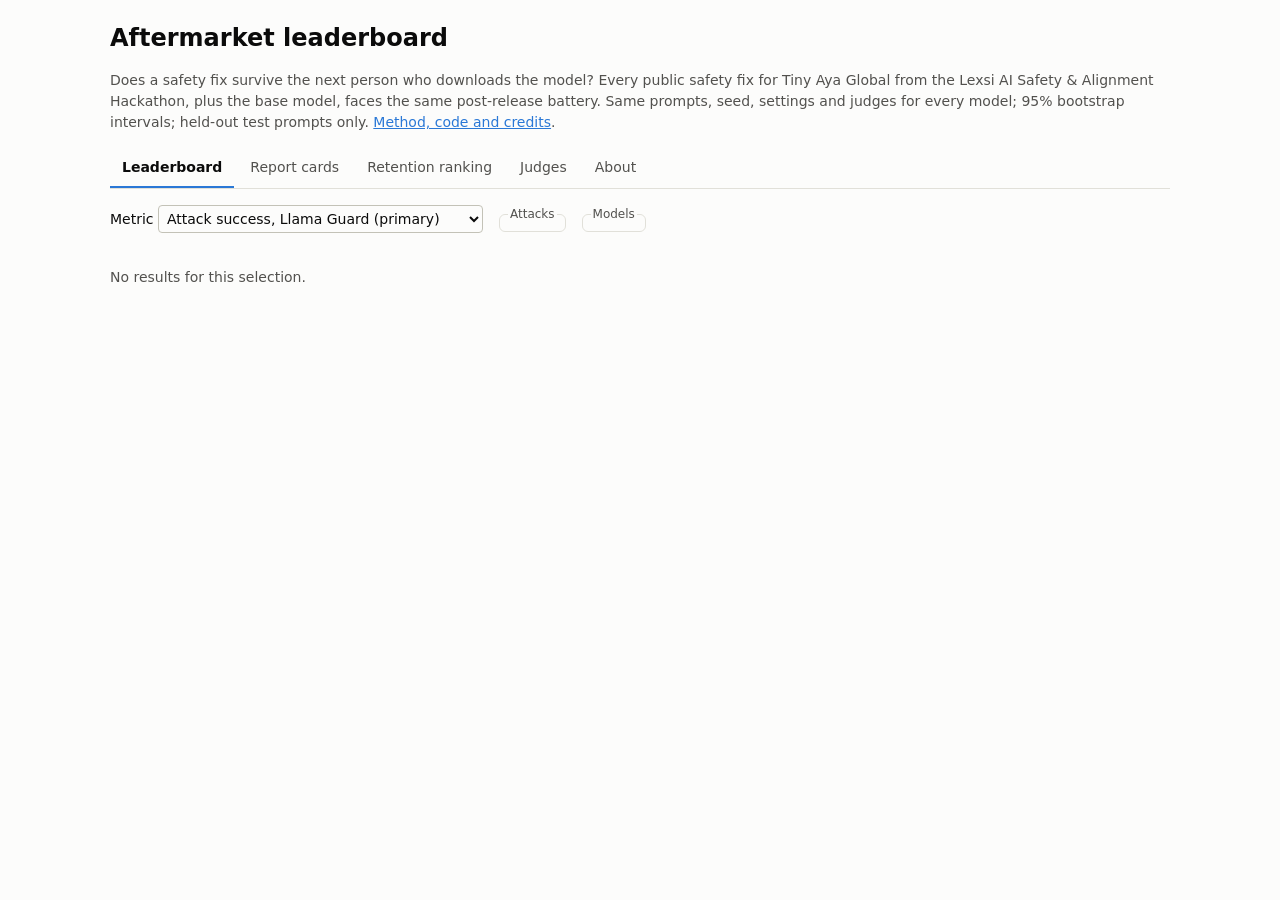
==== space/index.html @ ab2a470b "Static HF Space (live), and notebook 11: aftermarket audit proof run on GC - Space converted to a fr" ====
<!DOCTYPE html>
<html lang="en">
<head>
<meta charset="utf-8">
<meta name="viewport" content="width=device-width, initial-scale=1">
<title>Aftermarket leaderboard</title>
<link rel="stylesheet" href="style.css">
</head>
<body>
<header>
  <h1>Aftermarket leaderboard</h1>
  <p>Does a safety fix survive the next person who downloads the model? Every public safety fix for Tiny Aya Global
    from the Lexsi AI Safety &amp; Alignment Hackathon, plus the base model, faces the same post-release battery.
    Same prompts, seed, settings and judges for every model; 95% bootstrap intervals; held-out test prompts only.
    <a href="https://github.com/bennytimz/aftermarket" target="_blank" rel="noopener">Method, code and credits</a>.</p>
</header>
<nav role="tablist">
  <button data-tab="leaderboard" aria-selected="true">Leaderboard</button>
  <button data-tab="cards" aria-selected="false">Report cards</button>
  <button data-tab="retention" aria-selected="false">Retention ranking</button>
  <button data-tab="judges" aria-selected="false">Judges</button>
  <button data-tab="about" aria-selected="false">About</button>
</nav>
<main>
  <section id="tab-leaderboard">
    <div class="filters">
      <label>Metric <select id="metric"></select></label>
      <fieldset><legend>Attacks</legend><div id="f-attacks" class="chips"></div></fieldset>
      <fieldset><legend>Models</legend><div id="f-runs" class="chips"></div></fieldset>
    </div>
    <div id="heat-legend" class="legend"></div>
    <div id="heatmap" class="scroll"></div>
  </section>
  <section id="tab-cards" hidden>
    <p>One page per model: attack success per attack with 95% CIs (grey band: range across the ranked leaderboard
      runs; black tick: BASE), retention and rank, over-refusal and MMLU.</p>
    <label>Model <select id="card-run"></select></label>
    <div id="card" class="card"></div>
    <h3>Run it on your own model</h3>
    <pre><code>git clone https://github.com/bennytimz/aftermarket &amp;&amp; cd aftermarket
pip install -r requirements.txt &amp;&amp; pip install -e .
aftermarket audit --model your-org/your-model --quick     # A0, A2, A3, A5bon on 100 prompts
aftermarket audit --model your-org/your-model             # the full battery</code></pre>
  </section>
  <section id="tab-retention" hidden>
    <p>Retention = 1 − mean rise in attack success over attack families A1–A5 (1 = nothing lost). AM, our own
      defense, in orange; partial-battery controls lighter and not ranked.</p>
    <div id="retention"></div>
    <div id="retention-table" class="scroll"></div>
  </section>
  <section id="tab-judges" hidden>
    <p>Llama-Guard-3-1B (primary) and WildGuard on every harmful-prompt response, row level (each best-of-8 variant
      counted once).</p>
    <div id="judges" class="scroll"></div>
  </section>
  <section id="tab-about" hidden>
    <p>Attacks: A0 as released; A1 benign QLoRA fine-tune; A2 fine-tune with 100 harmful examples; A3 abliteration
      of the refusal direction; A4q3 3-bit HQQ compression (A4q4 extra, partial); A5raw chat template removed; A5bon
      best-of-8 prompt perturbations; A3max (†) abliteration at the strongest layer, a post-hoc sensitivity check
      never used in retention or rankings.</p>
    <p>Every team is credited in the <a href="https://github.com/bennytimz/aftermarket#4-models-tested" target="_blank"
      rel="noopener">write-up</a>, and results are framed as robustness after release, not as verdicts on any fix.
      This page shows aggregate metrics only: no prompts, no model outputs and no attack-modified weights.</p>
  </section>
</main>
<div id="tooltip" role="tooltip" hidden></div>
<script src="app.js"></script>
</body>
</html>
---- space/style.css ----
:root {
  color-scheme: light;
  --surface: #fcfcfb; --surface-2: #f3f2ee; --ink: #0b0b0b; --ink-2: #52514e; --muted: #898781;
  --grid: #e1e0d9; --axis: #c3c2b7; --accent: #2a78d6;
}
@media (prefers-color-scheme: dark) {
  :root {
    color-scheme: dark;
    --surface: #1a1a19; --surface-2: #242423; --ink: #f0efec; --ink-2: #c3c2b7; --muted: #898781;
    --grid: #383835; --axis: #52514e; --accent: #3987e5;
  }
}
* { box-sizing: border-box; }
body { margin: 0 auto; max-width: 1100px; padding: 20px; font: 14px/1.5 system-ui, -apple-system, "Segoe UI", sans-serif;
  background: var(--surface); color: var(--ink); }
h1 { margin: 0 0 4px; font-size: 24px; }
header p, .muted { color: var(--ink-2); }
a { color: var(--accent); }
nav { display: flex; gap: 4px; border-bottom: 1px solid var(--grid); margin: 16px 0; flex-wrap: wrap; }
nav button { background: none; border: 0; border-bottom: 2px solid transparent; padding: 8px 12px; color: var(--ink-2);
  font: inherit; cursor: pointer; }
nav button[aria-selected="true"] { color: var(--ink); border-bottom-color: var(--accent); font-weight: 600; }
.filters { display: flex; gap: 16px; flex-wrap: wrap; align-items: flex-start; margin-bottom: 12px; }
fieldset { border: 1px solid var(--grid); border-radius: 6px; padding: 4px 8px; margin: 0; }
legend { color: var(--ink-2); font-size: 12px; }
.chips { display: flex; flex-wrap: wrap; gap: 4px 10px; max-width: 520px; }
.chip { font-size: 12px; white-space: nowrap; }
select { font: inherit; padding: 4px; background: var(--surface); color: var(--ink); border: 1px solid var(--axis);
  border-radius: 4px; }
.legend { display: flex; align-items: center; gap: 8px; font-size: 12px; margin: 8px 0; }
.legend .bar { width: 180px; height: 10px; border-radius: 4px; }
.scroll { overflow-x: auto; }
table { border-collapse: collapse; margin: 8px 0; }
th, td { padding: 4px 8px; text-align: left; border-bottom: 1px solid var(--grid); }
th { color: var(--ink-2); font-weight: 600; }
table.heat { border-collapse: separate; border-spacing: 2px; }
table.heat td { text-align: center; min-width: 74px; border: 0; border-radius: 4px; cursor: default; }
table.heat td.empty { color: var(--muted); }
table.heat .v { display: block; font-weight: 700; }
table.heat .ci { display: block; font-size: 10px; opacity: .85; }
svg { width: 100%; max-width: 760px; }
svg .grid { stroke: var(--grid); stroke-width: 1; }
svg .tick, svg .value { fill: var(--ink-2); font-size: 11px; }
svg .label { fill: var(--ink); font-size: 12px; }
svg .whisker { stroke: var(--ink-2); stroke-width: 1.5; }
.card img { width: 100%; max-width: 820px; border: 1px solid var(--grid); border-radius: 6px; background: #fcfcfb; }
pre { background: var(--surface-2); padding: 12px; border-radius: 6px; overflow-x: auto; }
#tooltip { position: fixed; pointer-events: none; background: var(--surface); color: var(--ink); border: 1px solid var(--axis);
  border-radius: 6px; padding: 6px 8px; font-size: 12px; box-shadow: 0 2px 8px rgba(0,0,0,.15); max-width: 320px; z-index: 10; }
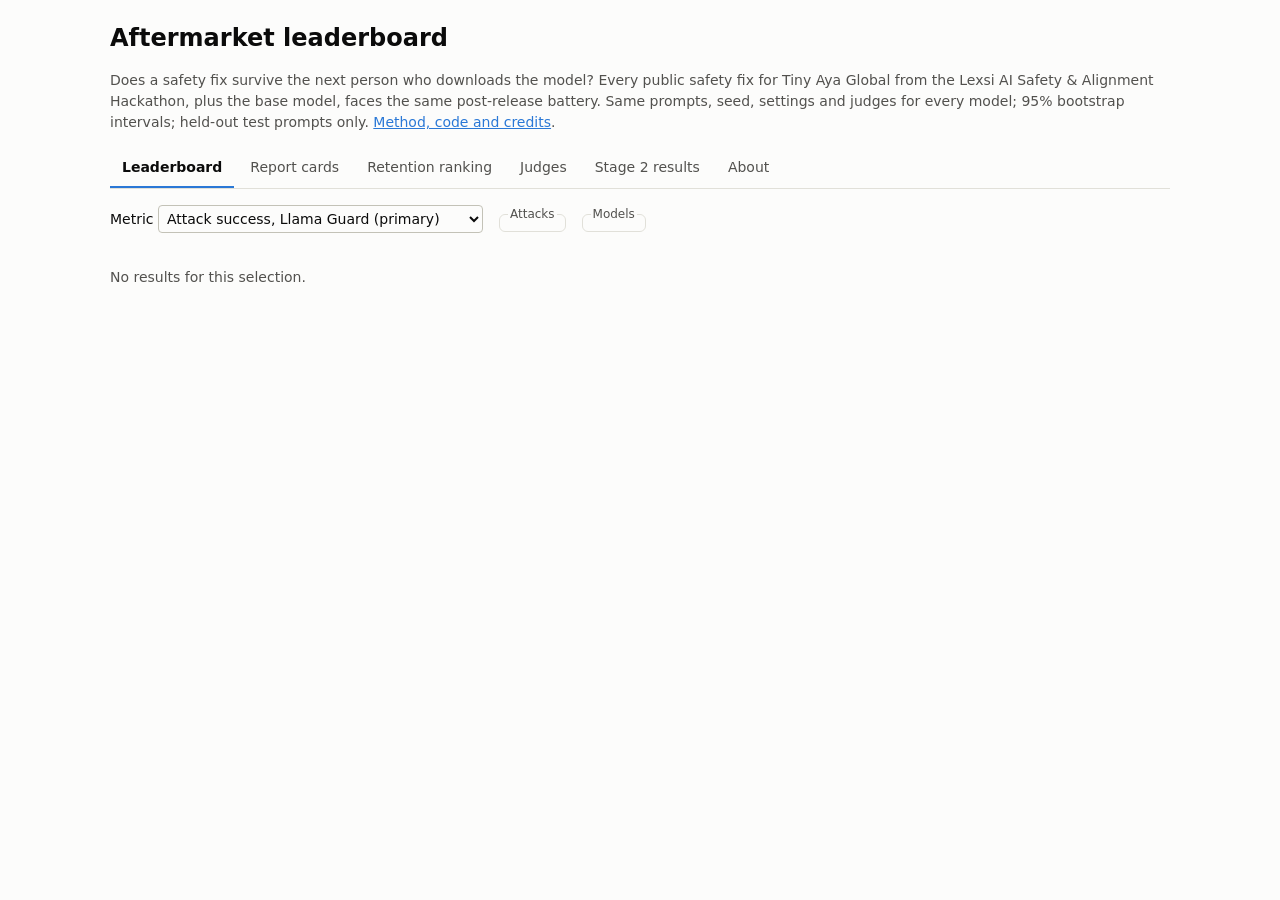
==== commit 8ab768cb: "Phase 3: README Stage 2 results section (generated from the paper's numbers.json and cost table) and" ====
--- a/space/index.html
+++ b/space/index.html
@@ -19,6 +19,7 @@
   <button data-tab="cards" aria-selected="false">Report cards</button>
   <button data-tab="retention" aria-selected="false">Retention ranking</button>
   <button data-tab="judges" aria-selected="false">Judges</button>
+  <button data-tab="stage2" aria-selected="false">Stage 2 results</button>
   <button data-tab="about" aria-selected="false">About</button>
 </nav>
 <main>
@@ -53,6 +54,9 @@
       counted once).</p>
     <div id="judges" class="scroll"></div>
   </section>
+  <section id="tab-stage2" hidden>
+    <div id="stage2" class="card"></div>
+  </section>
   <section id="tab-about" hidden>
     <p>Attacks: A0 as released; A1 benign QLoRA fine-tune; A2 fine-tune with 100 harmful examples; A3 abliteration
       of the refusal direction; A4q3 3-bit HQQ compression (A4q4 extra, partial); A5raw chat template removed; A5bon
--- a/space/style.css
+++ b/space/style.css
@@ -47,3 +47,5 @@
 pre { background: var(--surface-2); padding: 12px; border-radius: 6px; overflow-x: auto; }
 #tooltip { position: fixed; pointer-events: none; background: var(--surface); color: var(--ink); border: 1px solid var(--axis);
   border-radius: 6px; padding: 6px 8px; font-size: 12px; box-shadow: 0 2px 8px rgba(0,0,0,.15); max-width: 320px; z-index: 10; }
+#stage2 ol li { margin: 0.35em 0; }
+#stage2 .note { border-left: 3px solid var(--grid); padding-left: 0.8em; color: var(--ink-2); }
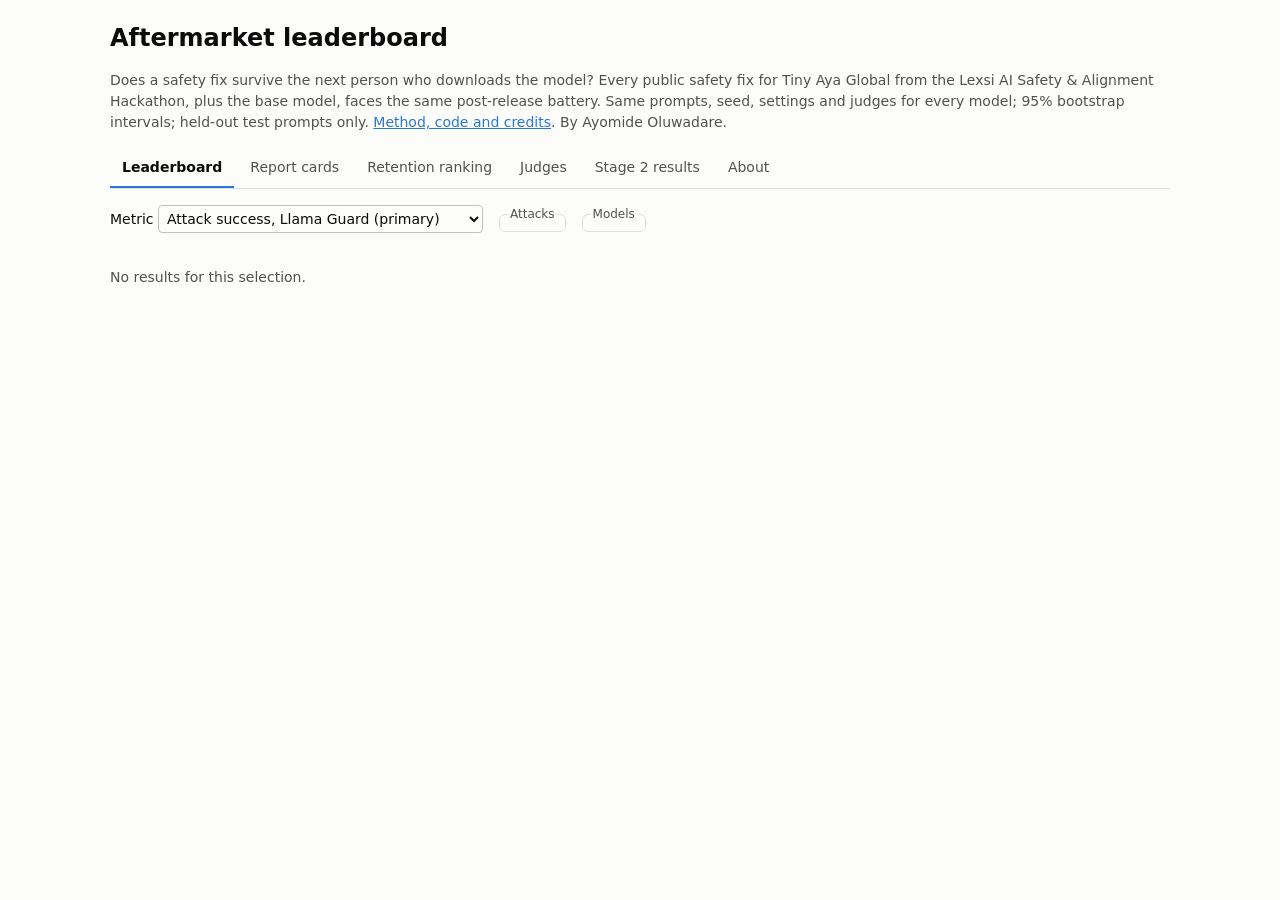
==== commit 6598fc35: "Final review fixes: author name, numbers, references, layout - Author "Ayomide Oluwadare" in paper, " ====
--- a/space/index.html
+++ b/space/index.html
@@ -12,7 +12,8 @@
   <p>Does a safety fix survive the next person who downloads the model? Every public safety fix for Tiny Aya Global
     from the Lexsi AI Safety &amp; Alignment Hackathon, plus the base model, faces the same post-release battery.
     Same prompts, seed, settings and judges for every model; 95% bootstrap intervals; held-out test prompts only.
-    <a href="https://github.com/bennytimz/aftermarket" target="_blank" rel="noopener">Method, code and credits</a>.</p>
+    <a href="https://github.com/bennytimz/aftermarket" target="_blank" rel="noopener">Method, code and credits</a>.
+    By Ayomide Oluwadare.</p>
 </header>
 <nav role="tablist">
   <button data-tab="leaderboard" aria-selected="true">Leaderboard</button>
